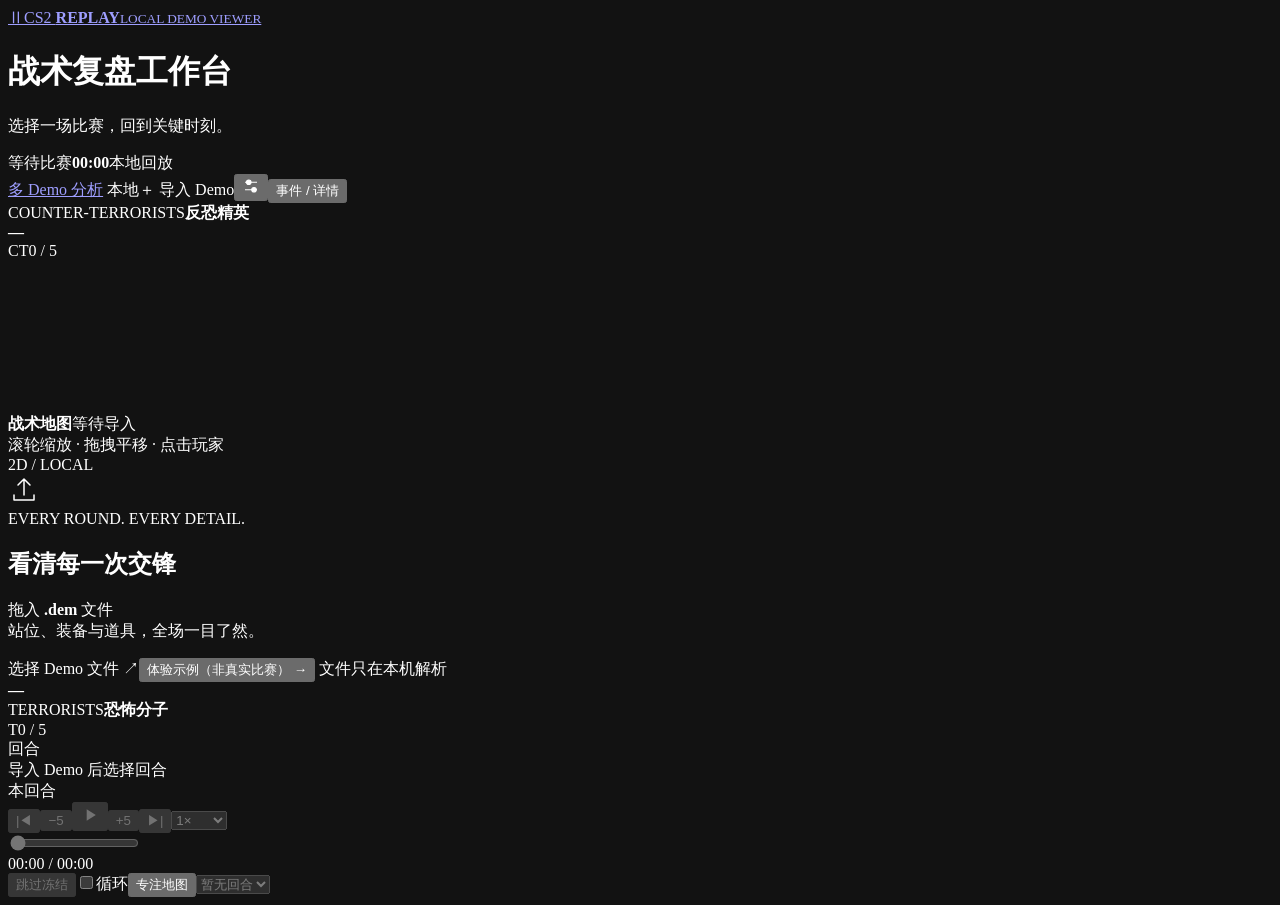
==== web/index.html @ b7d58a22 "Add multi-demo heatmaps and utility analysis for v4.0.0" ====
<!doctype html>
<html lang="zh-CN">
<head><meta charset="UTF-8"><meta name="viewport" content="width=device-width, initial-scale=1.0"><meta name="color-scheme" content="dark"><meta name="theme-color" content="#1b1c1e"><title>CS2 Replay · 本地 Demo 查看器</title><link rel="stylesheet" href="/style.css"></head>
<body>
<header class="app-header">
<a class="brand" href="/" aria-label="CS2 Replay 首页"><span class="brand-mark" aria-hidden="true">Ⅱ</span><span>CS2 <strong>REPLAY</strong><small>LOCAL DEMO VIEWER</small></span></a>
<div class="match-heading"><h1 id="match-title">战术复盘工作台</h1><p id="match-subtitle">选择一场比赛，回到关键时刻。</p><span id="demo-label" class="demo-label" hidden>演示数据 · 非真实比赛</span></div>
<div class="match-clock"><span id="current-round">等待比赛</span><strong id="round-clock">00:00</strong><span id="clock-phase">本地回放</span></div>
<div class="header-right"><a class="button secondary compact" href="/analysis.html">多 Demo 分析</a><span class="local-badge"><i></i> 本地</span><label class="button primary compact" for="file-input">＋ 导入 Demo</label><button id="settings-toggle" class="header-action" aria-label="地图显示设置" aria-expanded="false" aria-controls="settings-panel" title="地图显示设置"><svg width="18" height="18" viewBox="0 0 24 24" fill="none" stroke="currentColor" stroke-width="1.5"><path d="M4 7h16M4 17h16"/><circle cx="9" cy="7" r="3" fill="currentColor"/><circle cx="16" cy="17" r="3" fill="currentColor"/></svg></button><button id="review-toggle" class="header-action text-action" aria-expanded="false" aria-controls="review-drawer">事件 / 详情</button></div><input id="file-input" type="file" accept=".dem" hidden>
</header>
<main id="drop-target">
<section id="error-box" class="notice error" role="alert" hidden><span id="error-text"></span><button id="dismiss-error" class="text-button" aria-label="关闭错误提示">×</button></section><section id="warning-box" class="notice warning" hidden></section>
<div class="viewer-layout">
<aside class="arena-side side-ct" aria-label="反恐精英队伍"><div class="team-header"><div><span class="team-side-name">COUNTER-TERRORISTS</span><strong id="team-name-ct">反恐精英</strong></div><strong id="score-ct" class="team-score">—</strong></div><div class="team-meta"><span>CT</span><span id="alive-ct">0 / 5</span></div><div id="roster-ct" class="roster"></div></aside>
<section class="viewer-panel" aria-label="地图回放"><div class="map-stage" id="map-stage">
<canvas id="radar" aria-label="CS2 玩家位置二维回放"></canvas><div class="map-identification"><strong id="map-name">战术地图</strong><span id="map-mode">等待导入</span></div><div class="map-corner bottom-left"><span id="map-note">滚轮缩放 · 拖拽平移 · 点击玩家</span></div><div class="map-corner bottom-right"><span id="frame-label">2D / LOCAL</span></div>
<div id="empty-state" class="empty-state"><div class="upload-icon" aria-hidden="true"><svg width="32" height="32" viewBox="0 0 32 32" fill="none"><path d="M16 21V5m0 0-6 6m6-6 6 6M6 21v5h20v-5" stroke="currentColor" stroke-width="1.5" stroke-linecap="round" stroke-linejoin="round"/></svg></div><span class="eyebrow">EVERY ROUND. EVERY DETAIL.</span><h2>看清每一次交锋</h2><p>拖入 <strong>.dem</strong> 文件<br>站位、装备与道具，全场一目了然。</p><label class="button primary" for="file-input">选择 Demo 文件 <span aria-hidden="true">↗</span></label><button id="sample-button" class="sample-button">体验示例（非真实比赛） →</button><span class="privacy-note"><i></i> 文件只在本机解析</span></div>
<div id="loading-state" class="loading-state" hidden role="status" aria-live="polite"><div class="spinner" aria-hidden="true"></div><h2 id="loading-title">正在读取 Demo</h2><p id="loading-message">准备上传到本地解析器…</p><div class="progress-track"><div id="loading-progress"></div></div><span id="loading-percent">请稍候</span><button class="button secondary compact" id="cancel-import">取消解析</button></div><div id="drop-overlay" class="drop-overlay" hidden><span>↓</span><strong>松开以导入 Demo</strong><p>支持 CS2 .dem 文件</p></div>
</div></section>
<aside class="arena-side side-t" aria-label="恐怖分子队伍"><div class="team-header"><strong id="score-t" class="team-score">—</strong><div><span class="team-side-name">TERRORISTS</span><strong id="team-name-t">恐怖分子</strong></div></div><div class="team-meta"><span>T</span><span id="alive-t">0 / 5</span></div><div id="roster-t" class="roster"></div></aside><div id="live-kill-feed" class="live-kill-feed" aria-label="本回合已发生的击杀"></div>
</div>
<section class="playback-panel" aria-label="回放控制"><div class="rounds-bar"><span id="round-count" class="round-count">回合</span><nav id="round-strip" class="round-strip" aria-label="回合选择"><span class="round-strip-empty">导入 Demo 后选择回合</span></nav><span id="round-timeline-label" class="round-label">本回合</span></div>
<div class="playback-main"><div class="transport"><button id="previous-round" class="icon-button" disabled title="上一回合" aria-label="上一回合">|◀</button><button id="backward" class="icon-button seek-step" disabled title="后退 5 秒（←）" aria-label="后退 5 秒">−5</button><button id="play-button" class="play-button" disabled title="播放 / 暂停（空格）" aria-label="播放"><svg id="play-icon" viewBox="0 0 24 24" width="20" height="20"><path d="m8 5 11 7-11 7z" fill="currentColor"/></svg></button><button id="forward" class="icon-button seek-step" disabled title="前进 5 秒（→）" aria-label="前进 5 秒">+5</button><button id="next-round" class="icon-button" disabled title="下一回合" aria-label="下一回合">▶|</button><select id="speed-select" aria-label="播放倍速" disabled><option value="0.25">0.25×</option><option value="0.5">0.5×</option><option value="1" selected>1×</option><option value="2">2×</option><option value="4">4×</option><option value="8">8×</option></select></div><div class="round-timeline-wrap"><div id="round-event-markers" aria-hidden="true"></div><input id="round-timeline" type="range" min="0" max="1" step="0.01" value="0" disabled aria-label="本回合进度"></div><span id="round-timeline-time" class="playback-time">00:00 / 00:00</span><div class="playback-tools"><button id="skip-freeze" class="text-action" disabled title="跳到冻结阶段结束">跳过冻结</button><label class="toggle-label loop-label" title="循环播放当前回合"><input id="loop-round" type="checkbox">循环</label><button id="focus-mode" class="icon-button" aria-pressed="false" title="收起两侧名单，扩大地图">专注地图</button><select id="round-select" aria-label="跳转回合" disabled><option>暂无回合</option></select></div></div></section>
</main>
<section id="settings-panel" class="settings-panel floating-panel" hidden aria-label="地图显示设置"><div class="drawer-heading"><strong>显示设置</strong><button id="settings-close" class="text-button" aria-label="关闭地图设置">×</button></div><div class="settings-section"><span class="section-label">地图视角</span><div class="map-options"><select id="floor-select" aria-label="地图楼层" hidden><option value="upper">上层</option><option value="lower">下层</option></select><div class="zoom-controls" aria-label="地图缩放"><button id="zoom-out" class="icon-button" aria-label="缩小地图">−</button><button id="zoom-reset" class="zoom-value" title="重置地图视角"><span id="zoom-label">100%</span></button><button id="zoom-in" class="icon-button" aria-label="放大地图">＋</button></div></div></div><div class="settings-section map-layers"><span class="section-label">玩家</span><label class="toggle-label"><input type="checkbox" id="show-names" checked>玩家名称</label><label class="toggle-label"><input type="checkbox" id="map-guns" checked>当前手持武器</label><label class="toggle-label"><input type="checkbox" id="show-shots" checked>开火特效</label><label class="toggle-label"><input type="checkbox" id="show-trails">移动轨迹</label><label class="toggle-label"><input type="checkbox" id="show-kill-lines" checked>击杀连线</label><label class="marker-control">人物大小<input id="marker-size" aria-label="地图人物大小" type="range" min="3" max="9" step="0.5" value="5"></label></div><div class="settings-section map-layers"><span class="section-label">道具</span><label class="toggle-label"><input type="checkbox" id="show-utilities" checked>飞行中的道具</label><label class="toggle-label"><input type="checkbox" id="show-utility-paths" checked>投掷轨迹</label><label class="toggle-label"><input type="checkbox" id="show-effects" checked>落点与持续特效</label><select id="utility-filter" aria-label="道具类型筛选"><option value="all">全部道具</option><option value="smoke">烟雾弹</option><option value="flash">闪光弹</option><option value="he">高爆手雷</option><option value="molotov">燃烧弹</option><option value="decoy">诱饵弹</option></select><p class="settings-note">烟雾、火焰与开火的外观为二维示意，时间和位置来自录像。</p></div></section>
<aside id="review-drawer" class="match-sidebar floating-panel" hidden aria-label="回合事件与玩家详情"><div class="drawer-heading"><strong>复盘详情</strong><button id="review-close" class="text-button" aria-label="关闭复盘详情">×</button></div><section id="player-detail" class="panel detail-panel" hidden aria-label="选中玩家详情"></section><section class="panel event-panel" aria-label="回合事件复盘"><div id="round-review"><div class="section-label">回合复盘 <span id="review-round-number">—</span></div><div id="round-summary" class="round-summary">导入比赛后查看本回合的全部交锋与道具。</div><div class="review-tabs" role="tablist" aria-label="回合事件类型"><button id="kills-tab" class="review-tab active" role="tab" aria-selected="true" aria-controls="kill-feed" data-review-tab="kills">击杀 <span id="kill-count">0</span></button><button id="utilities-tab" class="review-tab" role="tab" aria-selected="false" aria-controls="utility-feed" data-review-tab="utilities">道具 <span id="utility-count">0</span></button></div></div><div id="kill-feed" role="tabpanel" aria-labelledby="kills-tab"><div class="feed-empty">关键交锋将在这里出现</div></div><div id="utility-feed" role="tabpanel" aria-labelledby="utilities-tab" hidden></div><p class="event-hint">淡色事件尚未发生；点击可跳转复盘。</p></section><section class="panel global-timeline-panel"><div class="section-label">全场进度 <span id="round-time">00:00</span></div><div class="timeline-heading"><span id="time-current">00:00</span><span id="time-duration">00:00</span></div><div class="timeline-wrap"><div id="round-markers" aria-hidden="true"></div><input id="timeline" type="range" min="0" max="1" step="0.01" value="0" disabled aria-label="回放进度"><div id="timeline-tooltip" hidden></div></div><div class="timeline-description"><span id="timeline-status">导入 Demo，开启复盘</span><span id="sample-rate"></span><span id="tick-label">—</span></div></section><footer class="app-footer">Space 播放 / 暂停 · ← → 跳转 5 秒<br>本地解析 · demoinfocs-golang</footer></aside>
<script src="/icons.js" defer></script><script src="/labels.js" defer></script><script src="/radar.js" defer></script><script src="/review.js" defer></script><script src="/app.js" defer></script>
</body></html>
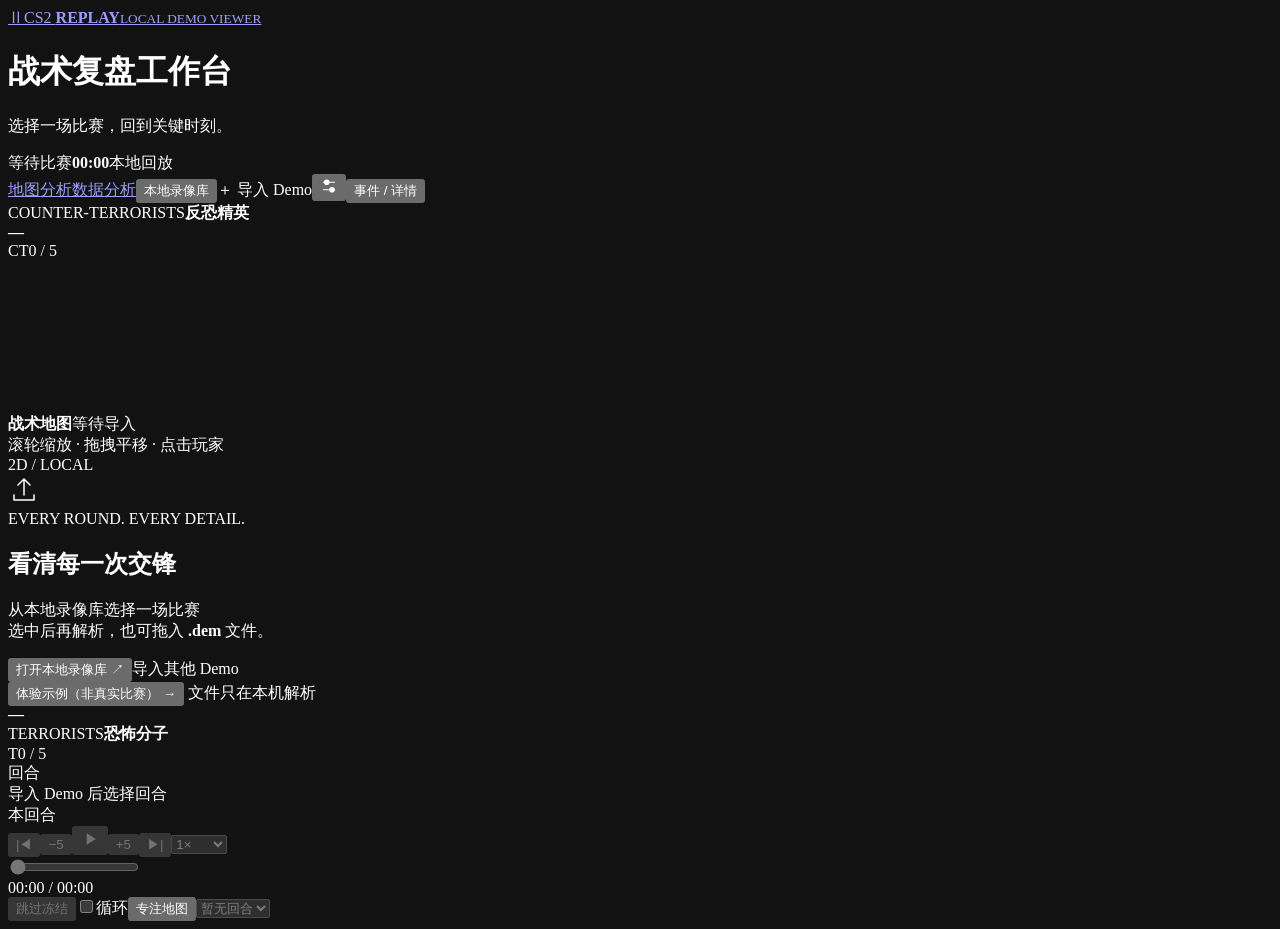
==== commit ae8c72c0: "Add recursive on-demand library and round economy/kill statistics" ====
--- a/web/index.html
+++ b/web/index.html
@@ -1,12 +1,12 @@
 <!doctype html>
 <html lang="zh-CN">
-<head><meta charset="UTF-8"><meta name="viewport" content="width=device-width, initial-scale=1.0"><meta name="color-scheme" content="dark"><meta name="theme-color" content="#1b1c1e"><title>CS2 Replay · 本地 Demo 查看器</title><link rel="stylesheet" href="/style.css"></head>
+<head><meta charset="UTF-8"><meta name="viewport" content="width=device-width, initial-scale=1.0"><meta name="color-scheme" content="dark"><meta name="theme-color" content="#1b1c1e"><title>CS2 Replay · 本地 Demo 查看器</title><link rel="stylesheet" href="/style.css"><link rel="stylesheet" href="/replay-library.css"></head>
 <body>
 <header class="app-header">
 <a class="brand" href="/" aria-label="CS2 Replay 首页"><span class="brand-mark" aria-hidden="true">Ⅱ</span><span>CS2 <strong>REPLAY</strong><small>LOCAL DEMO VIEWER</small></span></a>
 <div class="match-heading"><h1 id="match-title">战术复盘工作台</h1><p id="match-subtitle">选择一场比赛，回到关键时刻。</p><span id="demo-label" class="demo-label" hidden>演示数据 · 非真实比赛</span></div>
 <div class="match-clock"><span id="current-round">等待比赛</span><strong id="round-clock">00:00</strong><span id="clock-phase">本地回放</span></div>
-<div class="header-right"><a class="button secondary compact" href="/analysis.html">多 Demo 分析</a><span class="local-badge"><i></i> 本地</span><label class="button primary compact" for="file-input">＋ 导入 Demo</label><button id="settings-toggle" class="header-action" aria-label="地图显示设置" aria-expanded="false" aria-controls="settings-panel" title="地图显示设置"><svg width="18" height="18" viewBox="0 0 24 24" fill="none" stroke="currentColor" stroke-width="1.5"><path d="M4 7h16M4 17h16"/><circle cx="9" cy="7" r="3" fill="currentColor"/><circle cx="16" cy="17" r="3" fill="currentColor"/></svg></button><button id="review-toggle" class="header-action text-action" aria-expanded="false" aria-controls="review-drawer">事件 / 详情</button></div><input id="file-input" type="file" accept=".dem" hidden>
+<div class="header-right"><a class="button secondary compact" href="/analysis.html">地图分析</a><a id="statistics-link" class="button secondary compact" href="/statistics.html">数据分析</a><button id="open-replay-library" type="button" class="button secondary compact" aria-controls="replay-library" aria-expanded="false">本地录像库</button><label class="button primary compact" for="file-input">＋ 导入 Demo</label><button id="settings-toggle" class="header-action" aria-label="地图显示设置" aria-expanded="false" aria-controls="settings-panel" title="地图显示设置"><svg width="18" height="18" viewBox="0 0 24 24" fill="none" stroke="currentColor" stroke-width="1.5"><path d="M4 7h16M4 17h16"/><circle cx="9" cy="7" r="3" fill="currentColor"/><circle cx="16" cy="17" r="3" fill="currentColor"/></svg></button><button id="review-toggle" class="header-action text-action" aria-expanded="false" aria-controls="review-drawer">事件 / 详情</button></div><input id="file-input" type="file" accept=".dem" hidden>
 </header>
 <main id="drop-target">
 <section id="error-box" class="notice error" role="alert" hidden><span id="error-text"></span><button id="dismiss-error" class="text-button" aria-label="关闭错误提示">×</button></section><section id="warning-box" class="notice warning" hidden></section>
@@ -14,7 +14,7 @@
 <aside class="arena-side side-ct" aria-label="反恐精英队伍"><div class="team-header"><div><span class="team-side-name">COUNTER-TERRORISTS</span><strong id="team-name-ct">反恐精英</strong></div><strong id="score-ct" class="team-score">—</strong></div><div class="team-meta"><span>CT</span><span id="alive-ct">0 / 5</span></div><div id="roster-ct" class="roster"></div></aside>
 <section class="viewer-panel" aria-label="地图回放"><div class="map-stage" id="map-stage">
 <canvas id="radar" aria-label="CS2 玩家位置二维回放"></canvas><div class="map-identification"><strong id="map-name">战术地图</strong><span id="map-mode">等待导入</span></div><div class="map-corner bottom-left"><span id="map-note">滚轮缩放 · 拖拽平移 · 点击玩家</span></div><div class="map-corner bottom-right"><span id="frame-label">2D / LOCAL</span></div>
-<div id="empty-state" class="empty-state"><div class="upload-icon" aria-hidden="true"><svg width="32" height="32" viewBox="0 0 32 32" fill="none"><path d="M16 21V5m0 0-6 6m6-6 6 6M6 21v5h20v-5" stroke="currentColor" stroke-width="1.5" stroke-linecap="round" stroke-linejoin="round"/></svg></div><span class="eyebrow">EVERY ROUND. EVERY DETAIL.</span><h2>看清每一次交锋</h2><p>拖入 <strong>.dem</strong> 文件<br>站位、装备与道具，全场一目了然。</p><label class="button primary" for="file-input">选择 Demo 文件 <span aria-hidden="true">↗</span></label><button id="sample-button" class="sample-button">体验示例（非真实比赛） →</button><span class="privacy-note"><i></i> 文件只在本机解析</span></div>
+<div id="empty-state" class="empty-state"><div class="upload-icon" aria-hidden="true"><svg width="32" height="32" viewBox="0 0 32 32" fill="none"><path d="M16 21V5m0 0-6 6m6-6 6 6M6 21v5h20v-5" stroke="currentColor" stroke-width="1.5" stroke-linecap="round" stroke-linejoin="round"/></svg></div><span class="eyebrow">EVERY ROUND. EVERY DETAIL.</span><h2>看清每一次交锋</h2><p>从本地录像库选择一场比赛<br>选中后再解析，也可拖入 <strong>.dem</strong> 文件。</p><div class="empty-library-actions"><button id="empty-replay-library" class="button primary" type="button">打开本地录像库 <span aria-hidden="true">↗</span></button><label class="button secondary" for="file-input">导入其他 Demo</label></div><button id="sample-button" class="sample-button">体验示例（非真实比赛） →</button><span class="privacy-note"><i></i> 文件只在本机解析</span></div>
 <div id="loading-state" class="loading-state" hidden role="status" aria-live="polite"><div class="spinner" aria-hidden="true"></div><h2 id="loading-title">正在读取 Demo</h2><p id="loading-message">准备上传到本地解析器…</p><div class="progress-track"><div id="loading-progress"></div></div><span id="loading-percent">请稍候</span><button class="button secondary compact" id="cancel-import">取消解析</button></div><div id="drop-overlay" class="drop-overlay" hidden><span>↓</span><strong>松开以导入 Demo</strong><p>支持 CS2 .dem 文件</p></div>
 </div></section>
 <aside class="arena-side side-t" aria-label="恐怖分子队伍"><div class="team-header"><strong id="score-t" class="team-score">—</strong><div><span class="team-side-name">TERRORISTS</span><strong id="team-name-t">恐怖分子</strong></div></div><div class="team-meta"><span>T</span><span id="alive-t">0 / 5</span></div><div id="roster-t" class="roster"></div></aside><div id="live-kill-feed" class="live-kill-feed" aria-label="本回合已发生的击杀"></div>
@@ -24,5 +24,6 @@
 </main>
 <section id="settings-panel" class="settings-panel floating-panel" hidden aria-label="地图显示设置"><div class="drawer-heading"><strong>显示设置</strong><button id="settings-close" class="text-button" aria-label="关闭地图设置">×</button></div><div class="settings-section"><span class="section-label">地图视角</span><div class="map-options"><select id="floor-select" aria-label="地图楼层" hidden><option value="upper">上层</option><option value="lower">下层</option></select><div class="zoom-controls" aria-label="地图缩放"><button id="zoom-out" class="icon-button" aria-label="缩小地图">−</button><button id="zoom-reset" class="zoom-value" title="重置地图视角"><span id="zoom-label">100%</span></button><button id="zoom-in" class="icon-button" aria-label="放大地图">＋</button></div></div></div><div class="settings-section map-layers"><span class="section-label">玩家</span><label class="toggle-label"><input type="checkbox" id="show-names" checked>玩家名称</label><label class="toggle-label"><input type="checkbox" id="map-guns" checked>当前手持武器</label><label class="toggle-label"><input type="checkbox" id="show-shots" checked>开火特效</label><label class="toggle-label"><input type="checkbox" id="show-trails">移动轨迹</label><label class="toggle-label"><input type="checkbox" id="show-kill-lines" checked>击杀连线</label><label class="marker-control">人物大小<input id="marker-size" aria-label="地图人物大小" type="range" min="3" max="9" step="0.5" value="5"></label></div><div class="settings-section map-layers"><span class="section-label">道具</span><label class="toggle-label"><input type="checkbox" id="show-utilities" checked>飞行中的道具</label><label class="toggle-label"><input type="checkbox" id="show-utility-paths" checked>投掷轨迹</label><label class="toggle-label"><input type="checkbox" id="show-effects" checked>落点与持续特效</label><select id="utility-filter" aria-label="道具类型筛选"><option value="all">全部道具</option><option value="smoke">烟雾弹</option><option value="flash">闪光弹</option><option value="he">高爆手雷</option><option value="molotov">燃烧弹</option><option value="decoy">诱饵弹</option></select><p class="settings-note">烟雾、火焰与开火的外观为二维示意，时间和位置来自录像。</p></div></section>
 <aside id="review-drawer" class="match-sidebar floating-panel" hidden aria-label="回合事件与玩家详情"><div class="drawer-heading"><strong>复盘详情</strong><button id="review-close" class="text-button" aria-label="关闭复盘详情">×</button></div><section id="player-detail" class="panel detail-panel" hidden aria-label="选中玩家详情"></section><section class="panel event-panel" aria-label="回合事件复盘"><div id="round-review"><div class="section-label">回合复盘 <span id="review-round-number">—</span></div><div id="round-summary" class="round-summary">导入比赛后查看本回合的全部交锋与道具。</div><div class="review-tabs" role="tablist" aria-label="回合事件类型"><button id="kills-tab" class="review-tab active" role="tab" aria-selected="true" aria-controls="kill-feed" data-review-tab="kills">击杀 <span id="kill-count">0</span></button><button id="utilities-tab" class="review-tab" role="tab" aria-selected="false" aria-controls="utility-feed" data-review-tab="utilities">道具 <span id="utility-count">0</span></button></div></div><div id="kill-feed" role="tabpanel" aria-labelledby="kills-tab"><div class="feed-empty">关键交锋将在这里出现</div></div><div id="utility-feed" role="tabpanel" aria-labelledby="utilities-tab" hidden></div><p class="event-hint">淡色事件尚未发生；点击可跳转复盘。</p></section><section class="panel global-timeline-panel"><div class="section-label">全场进度 <span id="round-time">00:00</span></div><div class="timeline-heading"><span id="time-current">00:00</span><span id="time-duration">00:00</span></div><div class="timeline-wrap"><div id="round-markers" aria-hidden="true"></div><input id="timeline" type="range" min="0" max="1" step="0.01" value="0" disabled aria-label="回放进度"><div id="timeline-tooltip" hidden></div></div><div class="timeline-description"><span id="timeline-status">导入 Demo，开启复盘</span><span id="sample-rate"></span><span id="tick-label">—</span></div></section><footer class="app-footer">Space 播放 / 暂停 · ← → 跳转 5 秒<br>本地解析 · demoinfocs-golang</footer></aside>
-<script src="/icons.js" defer></script><script src="/labels.js" defer></script><script src="/radar.js" defer></script><script src="/review.js" defer></script><script src="/app.js" defer></script>
+<dialog id="replay-library" class="replay-library" aria-labelledby="replay-library-title"><div class="replay-library-inner"><div class="replay-library-heading"><div><h2 id="replay-library-title">本地录像库</h2><p>读取 demo 文件夹及所有子文件夹中的 .dem / .zip，选择一场即可回放。</p></div><button id="replay-library-close" class="text-button" type="button" aria-label="关闭本地录像库">×</button></div><p id="replay-library-directory" class="replay-library-directory"></p><div class="replay-library-toolbar"><input id="replay-library-search" type="search" placeholder="搜索文件名、地图或文件夹" aria-label="搜索本地录像"><button id="replay-library-refresh" type="button" class="button secondary compact">↻ 刷新文件夹</button></div><p id="replay-library-message" class="replay-library-message" role="status">选择后解析，未选中的录像不会自动解析。</p><div class="replay-library-list-heading"><span>选择比赛</span><span id="replay-library-count">0 / 0 场</span></div><div id="replay-library-list" class="replay-library-list" aria-label="本地录像列表"></div></div></dialog>
+<script src="/icons.js" defer></script><script src="/labels.js" defer></script><script src="/radar.js" defer></script><script src="/review.js" defer></script><script src="/replay-library.js" defer></script><script src="/app.js" defer></script>
 </body></html>
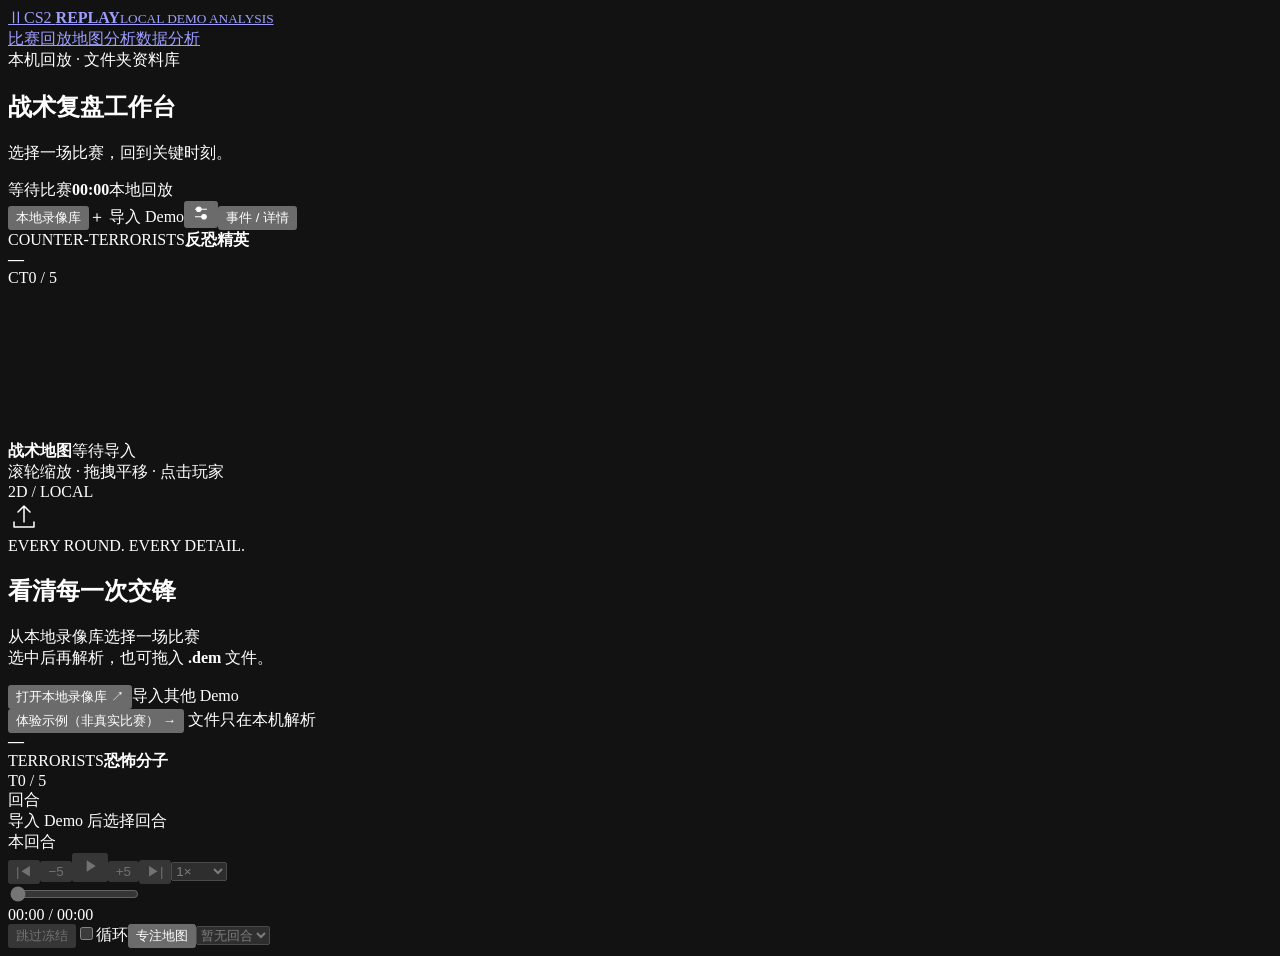
==== commit 3bb1383e: "Release v4.1.8: unify navigation across replay and analysis modes" ====
--- a/web/index.html
+++ b/web/index.html
@@ -1,13 +1,17 @@
 <!doctype html>
 <html lang="zh-CN">
-<head><meta charset="UTF-8"><meta name="viewport" content="width=device-width, initial-scale=1.0"><meta name="color-scheme" content="dark"><meta name="theme-color" content="#1b1c1e"><title>CS2 Replay · 本地 Demo 查看器</title><link rel="stylesheet" href="/style.css"><link rel="stylesheet" href="/replay-library.css"></head>
-<body>
-<header class="app-header">
-<a class="brand" href="/" aria-label="CS2 Replay 首页"><span class="brand-mark" aria-hidden="true">Ⅱ</span><span>CS2 <strong>REPLAY</strong><small>LOCAL DEMO VIEWER</small></span></a>
+<head><meta charset="UTF-8"><meta name="viewport" content="width=device-width, initial-scale=1.0"><meta name="color-scheme" content="dark"><meta name="theme-color" content="#1b1c1e"><title>CS2 Replay · 本地 Demo 查看器</title><link rel="stylesheet" href="/style.css"><link rel="stylesheet" href="/replay-library.css"><link rel="stylesheet" href="/navigation.css"></head>
+<body class="replay-page">
+<header class="app-topbar">
+<a class="app-brand" href="/" aria-label="CS2 Replay 首页"><span class="app-brand-mark" aria-hidden="true">Ⅱ</span><span class="app-brand-name">CS2 <b>REPLAY</b><small>LOCAL DEMO ANALYSIS</small></span></a>
+<nav class="app-nav" aria-label="工作模式"><a href="/" aria-current="page">比赛回放</a><a href="/analysis.html">地图分析</a><a id="statistics-link" href="/statistics.html">数据分析</a></nav>
+<span class="app-local"><i></i> 本机回放 · 文件夹资料库</span>
+</header>
+<section class="replay-toolbar" aria-label="比赛信息与回放工具">
 <div class="match-heading"><h1 id="match-title">战术复盘工作台</h1><p id="match-subtitle">选择一场比赛，回到关键时刻。</p><span id="demo-label" class="demo-label" hidden>演示数据 · 非真实比赛</span></div>
 <div class="match-clock"><span id="current-round">等待比赛</span><strong id="round-clock">00:00</strong><span id="clock-phase">本地回放</span></div>
-<div class="header-right"><a class="button secondary compact" href="/analysis.html">地图分析</a><a id="statistics-link" class="button secondary compact" href="/statistics.html">数据分析</a><button id="open-replay-library" type="button" class="button secondary compact" aria-controls="replay-library" aria-expanded="false">本地录像库</button><label class="button primary compact" for="file-input">＋ 导入 Demo</label><button id="settings-toggle" class="header-action" aria-label="地图显示设置" aria-expanded="false" aria-controls="settings-panel" title="地图显示设置"><svg width="18" height="18" viewBox="0 0 24 24" fill="none" stroke="currentColor" stroke-width="1.5"><path d="M4 7h16M4 17h16"/><circle cx="9" cy="7" r="3" fill="currentColor"/><circle cx="16" cy="17" r="3" fill="currentColor"/></svg></button><button id="review-toggle" class="header-action text-action" aria-expanded="false" aria-controls="review-drawer">事件 / 详情</button></div><input id="file-input" type="file" accept=".dem" hidden>
-</header>
+<div class="header-right"><button id="open-replay-library" type="button" class="button secondary compact" aria-controls="replay-library" aria-expanded="false">本地录像库</button><label class="button primary compact" for="file-input">＋ 导入 Demo</label><button id="settings-toggle" class="header-action" aria-label="地图显示设置" aria-expanded="false" aria-controls="settings-panel" title="地图显示设置"><svg width="18" height="18" viewBox="0 0 24 24" fill="none" stroke="currentColor" stroke-width="1.5"><path d="M4 7h16M4 17h16"/><circle cx="9" cy="7" r="3" fill="currentColor"/><circle cx="16" cy="17" r="3" fill="currentColor"/></svg></button><button id="review-toggle" class="header-action text-action" aria-expanded="false" aria-controls="review-drawer">事件 / 详情</button></div><input id="file-input" type="file" accept=".dem" hidden>
+</section>
 <main id="drop-target">
 <section id="error-box" class="notice error" role="alert" hidden><span id="error-text"></span><button id="dismiss-error" class="text-button" aria-label="关闭错误提示">×</button></section><section id="warning-box" class="notice warning" hidden></section>
 <div class="viewer-layout">
@@ -24,6 +28,10 @@
 </main>
 <section id="settings-panel" class="settings-panel floating-panel" hidden aria-label="地图显示设置"><div class="drawer-heading"><strong>显示设置</strong><button id="settings-close" class="text-button" aria-label="关闭地图设置">×</button></div><div class="settings-section"><span class="section-label">地图视角</span><div class="map-options"><select id="floor-select" aria-label="地图楼层" hidden><option value="upper">上层</option><option value="lower">下层</option></select><div class="zoom-controls" aria-label="地图缩放"><button id="zoom-out" class="icon-button" aria-label="缩小地图">−</button><button id="zoom-reset" class="zoom-value" title="重置地图视角"><span id="zoom-label">100%</span></button><button id="zoom-in" class="icon-button" aria-label="放大地图">＋</button></div></div></div><div class="settings-section map-layers"><span class="section-label">玩家</span><label class="toggle-label"><input type="checkbox" id="show-names" checked>玩家名称</label><label class="toggle-label"><input type="checkbox" id="map-guns" checked>当前手持武器</label><label class="toggle-label"><input type="checkbox" id="show-shots" checked>开火特效</label><label class="toggle-label"><input type="checkbox" id="show-trails">移动轨迹</label><label class="toggle-label"><input type="checkbox" id="show-kill-lines" checked>击杀连线</label><label class="marker-control">人物大小<input id="marker-size" aria-label="地图人物大小" type="range" min="3" max="9" step="0.5" value="5"></label></div><div class="settings-section map-layers"><span class="section-label">道具</span><label class="toggle-label"><input type="checkbox" id="show-utilities" checked>飞行中的道具</label><label class="toggle-label"><input type="checkbox" id="show-utility-paths" checked>投掷轨迹</label><label class="toggle-label"><input type="checkbox" id="show-effects" checked>落点与持续特效</label><select id="utility-filter" aria-label="道具类型筛选"><option value="all">全部道具</option><option value="smoke">烟雾弹</option><option value="flash">闪光弹</option><option value="he">高爆手雷</option><option value="molotov">燃烧弹</option><option value="decoy">诱饵弹</option></select><p class="settings-note">烟雾、火焰与开火的外观为二维示意，时间和位置来自录像。</p></div></section>
 <aside id="review-drawer" class="match-sidebar floating-panel" hidden aria-label="回合事件与玩家详情"><div class="drawer-heading"><strong>复盘详情</strong><button id="review-close" class="text-button" aria-label="关闭复盘详情">×</button></div><section id="player-detail" class="panel detail-panel" hidden aria-label="选中玩家详情"></section><section class="panel event-panel" aria-label="回合事件复盘"><div id="round-review"><div class="section-label">回合复盘 <span id="review-round-number">—</span></div><div id="round-summary" class="round-summary">导入比赛后查看本回合的全部交锋与道具。</div><div class="review-tabs" role="tablist" aria-label="回合事件类型"><button id="kills-tab" class="review-tab active" role="tab" aria-selected="true" aria-controls="kill-feed" data-review-tab="kills">击杀 <span id="kill-count">0</span></button><button id="utilities-tab" class="review-tab" role="tab" aria-selected="false" aria-controls="utility-feed" data-review-tab="utilities">道具 <span id="utility-count">0</span></button></div></div><div id="kill-feed" role="tabpanel" aria-labelledby="kills-tab"><div class="feed-empty">关键交锋将在这里出现</div></div><div id="utility-feed" role="tabpanel" aria-labelledby="utilities-tab" hidden></div><p class="event-hint">淡色事件尚未发生；点击可跳转复盘。</p></section><section class="panel global-timeline-panel"><div class="section-label">全场进度 <span id="round-time">00:00</span></div><div class="timeline-heading"><span id="time-current">00:00</span><span id="time-duration">00:00</span></div><div class="timeline-wrap"><div id="round-markers" aria-hidden="true"></div><input id="timeline" type="range" min="0" max="1" step="0.01" value="0" disabled aria-label="回放进度"><div id="timeline-tooltip" hidden></div></div><div class="timeline-description"><span id="timeline-status">导入 Demo，开启复盘</span><span id="sample-rate"></span><span id="tick-label">—</span></div></section><footer class="app-footer">Space 播放 / 暂停 · ← → 跳转 5 秒<br>本地解析 · demoinfocs-golang</footer></aside>
-<dialog id="replay-library" class="replay-library" aria-labelledby="replay-library-title"><div class="replay-library-inner"><div class="replay-library-heading"><div><h2 id="replay-library-title">本地录像库</h2><p>读取 demo 文件夹及所有子文件夹中的 .dem / .zip，选择一场即可回放。</p></div><button id="replay-library-close" class="text-button" type="button" aria-label="关闭本地录像库">×</button></div><p id="replay-library-directory" class="replay-library-directory"></p><div class="replay-library-toolbar"><input id="replay-library-search" type="search" placeholder="搜索文件名、地图或文件夹" aria-label="搜索本地录像"><button id="replay-library-refresh" type="button" class="button secondary compact">↻ 刷新文件夹</button></div><p id="replay-library-message" class="replay-library-message" role="status">选择后解析，未选中的录像不会自动解析。</p><div class="replay-library-list-heading"><span>选择比赛</span><span id="replay-library-count">0 / 0 场</span></div><div id="replay-library-list" class="replay-library-list" aria-label="本地录像列表"></div></div></dialog>
+<dialog id="replay-library" class="replay-library" aria-labelledby="replay-library-title"><div class="replay-library-inner"><div class="replay-library-heading"><div><h2 id="replay-library-title">本地录像库</h2><p>读取 demo 文件夹及所有子文件夹中的 .dem / .zip，选择一场即可回放。</p></div><button id="replay-library-close" class="text-button" type="button" aria-label="关闭本地录像库">×</button></div><p id="replay-library-directory" class="replay-library-directory"></p>
+<div class="replay-library-view"><label>显示方式<select id="replay-library-mode"><option value="all">显示全部</option><option value="folders">按文件夹分类</option></select></label><label id="replay-library-folder-field" hidden>文件夹<select id="replay-library-folder"><option value="all">全部文件夹</option></select></label></div>
+<div class="replay-library-toolbar"><input id="replay-library-search" type="search" placeholder="搜索文件名、地图或文件夹" aria-label="搜索本地录像"><button id="replay-library-refresh" type="button" class="button secondary compact">↻ 刷新文件夹</button></div><p id="replay-library-folder-note" class="replay-library-folder-note" hidden>按 demo 下的实际文件夹分类；ZIP 内部目录不单独分类。同一录像的多个来源仍按一场处理。</p><p id="replay-library-message" class="replay-library-message" role="status">选择后解析，未选中的录像不会自动解析。</p><div class="replay-library-list-heading"><span>选择比赛</span><span id="replay-library-count">0 / 0 场</span></div>
+<div id="replay-library-expansion-controls" class="replay-library-expansion-controls" hidden><button id="replay-library-collapse-all" type="button" class="button secondary compact" title="收起所有文件夹；之后新增的文件夹也保持收起">全部折叠</button><button id="replay-library-expand-all" type="button" class="button secondary compact" title="展开所有文件夹；之后新增的文件夹也保持展开">全部展开</button></div>
+<div id="replay-library-list" class="replay-library-list" aria-label="本地录像列表"></div></div></dialog>
 <script src="/icons.js" defer></script><script src="/labels.js" defer></script><script src="/radar.js" defer></script><script src="/review.js" defer></script><script src="/replay-library.js" defer></script><script src="/app.js" defer></script>
 </body></html>
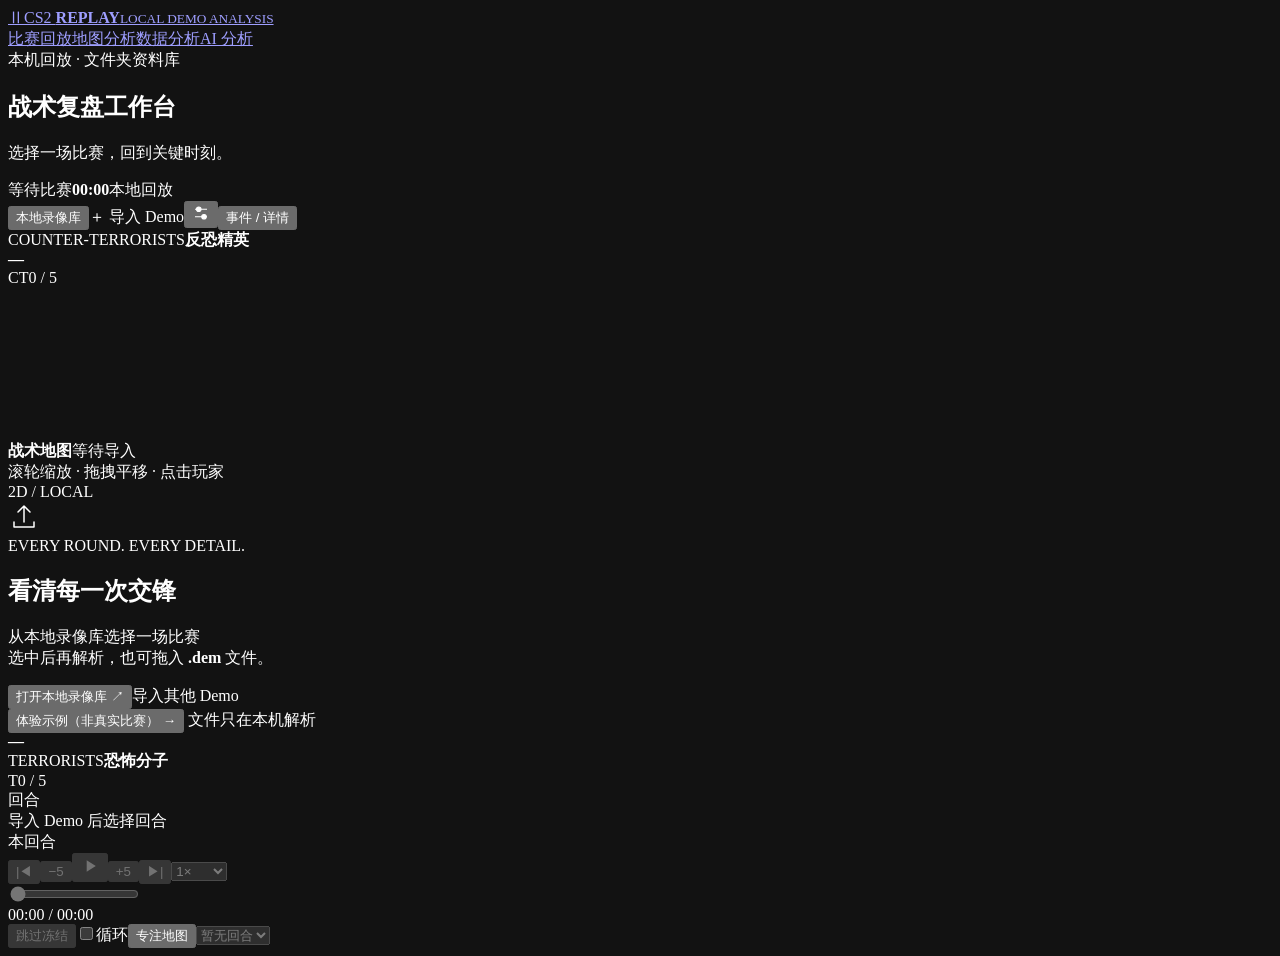
==== commit 6a54ebde: "Release v4.2.0: add local MCP tools and evidence-based AI analysis" ====
--- a/web/index.html
+++ b/web/index.html
@@ -4,7 +4,7 @@
 <body class="replay-page">
 <header class="app-topbar">
 <a class="app-brand" href="/" aria-label="CS2 Replay 首页"><span class="app-brand-mark" aria-hidden="true">Ⅱ</span><span class="app-brand-name">CS2 <b>REPLAY</b><small>LOCAL DEMO ANALYSIS</small></span></a>
-<nav class="app-nav" aria-label="工作模式"><a href="/" aria-current="page">比赛回放</a><a href="/analysis.html">地图分析</a><a id="statistics-link" href="/statistics.html">数据分析</a></nav>
+<nav class="app-nav" aria-label="工作模式"><a href="/" aria-current="page">比赛回放</a><a href="/analysis.html">地图分析</a><a id="statistics-link" href="/statistics.html">数据分析</a><a id="insights-link" href="/insights.html">AI 分析</a></nav>
 <span class="app-local"><i></i> 本机回放 · 文件夹资料库</span>
 </header>
 <section class="replay-toolbar" aria-label="比赛信息与回放工具">
